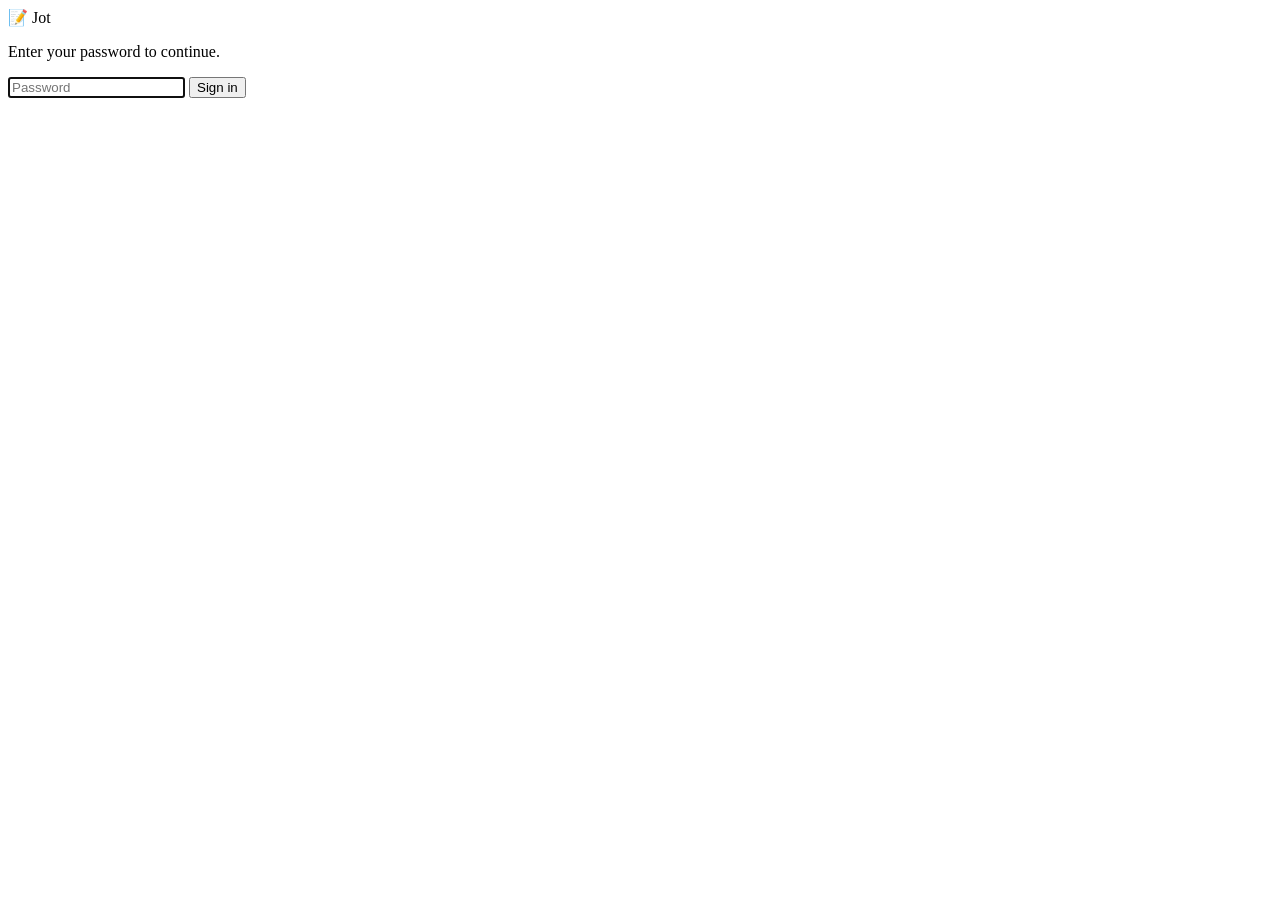
==== web/login.html @ aca96c4a "Initial commit: Jot — a tiny self-hosted Markdown notes app A single-binary, dependency-free notes a" ====
<!DOCTYPE html>
<html lang="en">
<head>
  <meta charset="UTF-8">
  <meta name="viewport" content="width=device-width, initial-scale=1.0">
  <meta name="color-scheme" content="light dark">
  <title>Jot · Sign in</title>
  <link rel="icon" href="data:image/svg+xml,<svg xmlns='http://www.w3.org/2000/svg' viewBox='0 0 100 100'><text y='.9em' font-size='90'>📝</text></svg>">
  <link rel="stylesheet" href="/static/style.css">
</head>
<body class="login-page">
  <form id="login-form" class="login-card">
    <div class="brand"><span class="logo">📝</span> Jot</div>
    <p class="login-sub">Enter your password to continue.</p>
    <input id="password" type="password" placeholder="Password" autocomplete="current-password" autofocus required>
    <button type="submit">Sign in</button>
    <p id="login-error" class="login-error" hidden></p>
  </form>
  <script src="/static/login.js"></script>
</body>
</html>
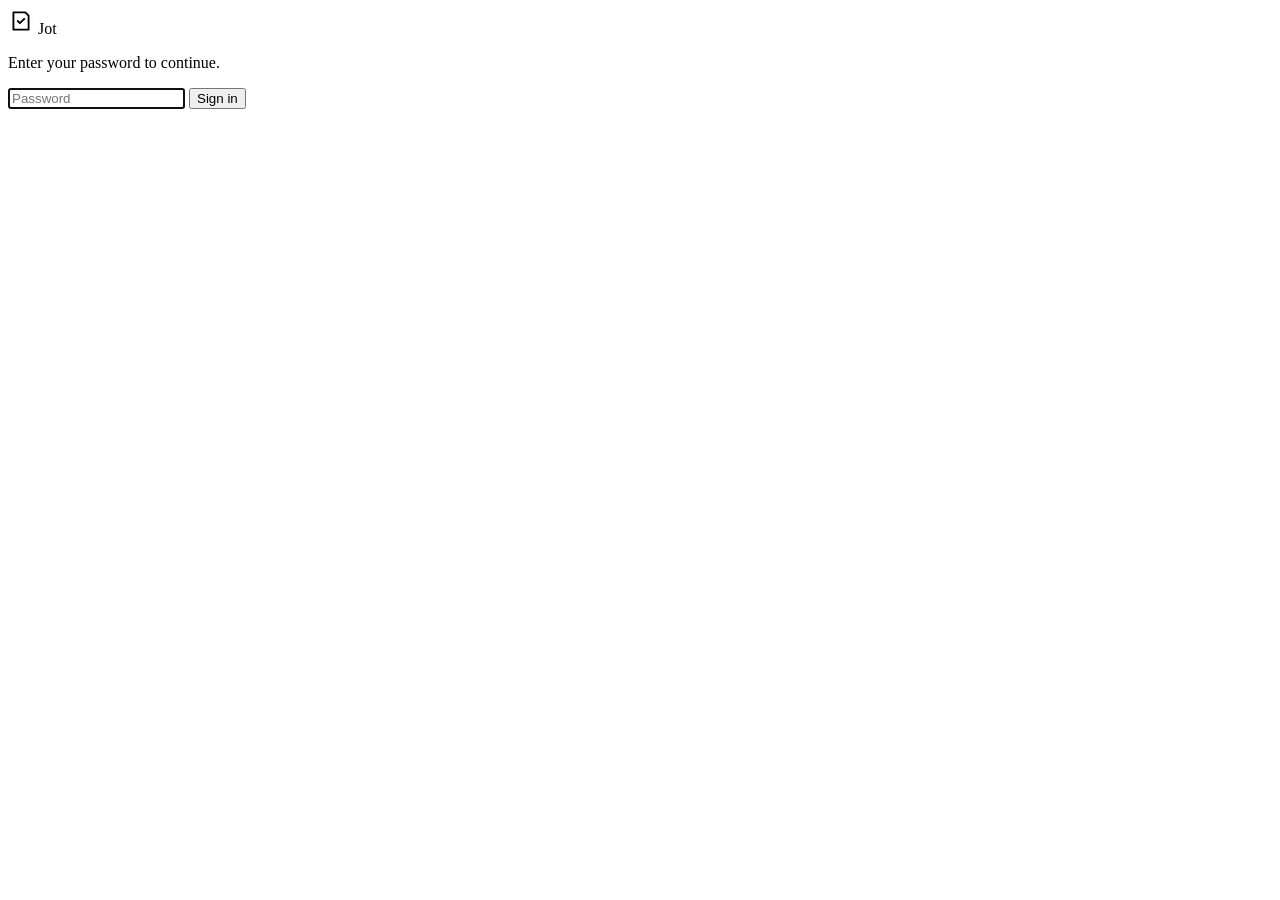
==== commit 67a6bd6f: "Add Keep-style notes: titles, labels, checklists, archive/trash, drag-and-drop Major UI and data-mod" ====
--- a/web/login.html
+++ b/web/login.html
@@ -5,12 +5,12 @@
   <meta name="viewport" content="width=device-width, initial-scale=1.0">
   <meta name="color-scheme" content="light dark">
   <title>Jot · Sign in</title>
-  <link rel="icon" href="data:image/svg+xml,<svg xmlns='http://www.w3.org/2000/svg' viewBox='0 0 100 100'><text y='.9em' font-size='90'>📝</text></svg>">
+  <link rel="icon" href="data:image/svg+xml,<svg xmlns='http://www.w3.org/2000/svg' viewBox='0 0 24 24' fill='none' stroke='%235f6368' stroke-width='1.7' stroke-linecap='round' stroke-linejoin='round'><path d='M5 4h11l3 3v13H5z'/><path d='M9 12l2 2 4-4'/></svg>">
   <link rel="stylesheet" href="/static/style.css">
 </head>
 <body class="login-page">
   <form id="login-form" class="login-card">
-    <div class="brand"><span class="logo">📝</span> Jot</div>
+    <div class="brand"><span class="logo"><svg width="26" height="26" viewBox="0 0 24 24" fill="none" stroke="currentColor" stroke-width="1.7" stroke-linecap="round" stroke-linejoin="round" aria-hidden="true"><path d="M5 4h11l3 3v13H5z"/><path d="M9 12l2 2 4-4"/></svg></span> Jot</div>
     <p class="login-sub">Enter your password to continue.</p>
     <input id="password" type="password" placeholder="Password" autocomplete="current-password" autofocus required>
     <button type="submit">Sign in</button>
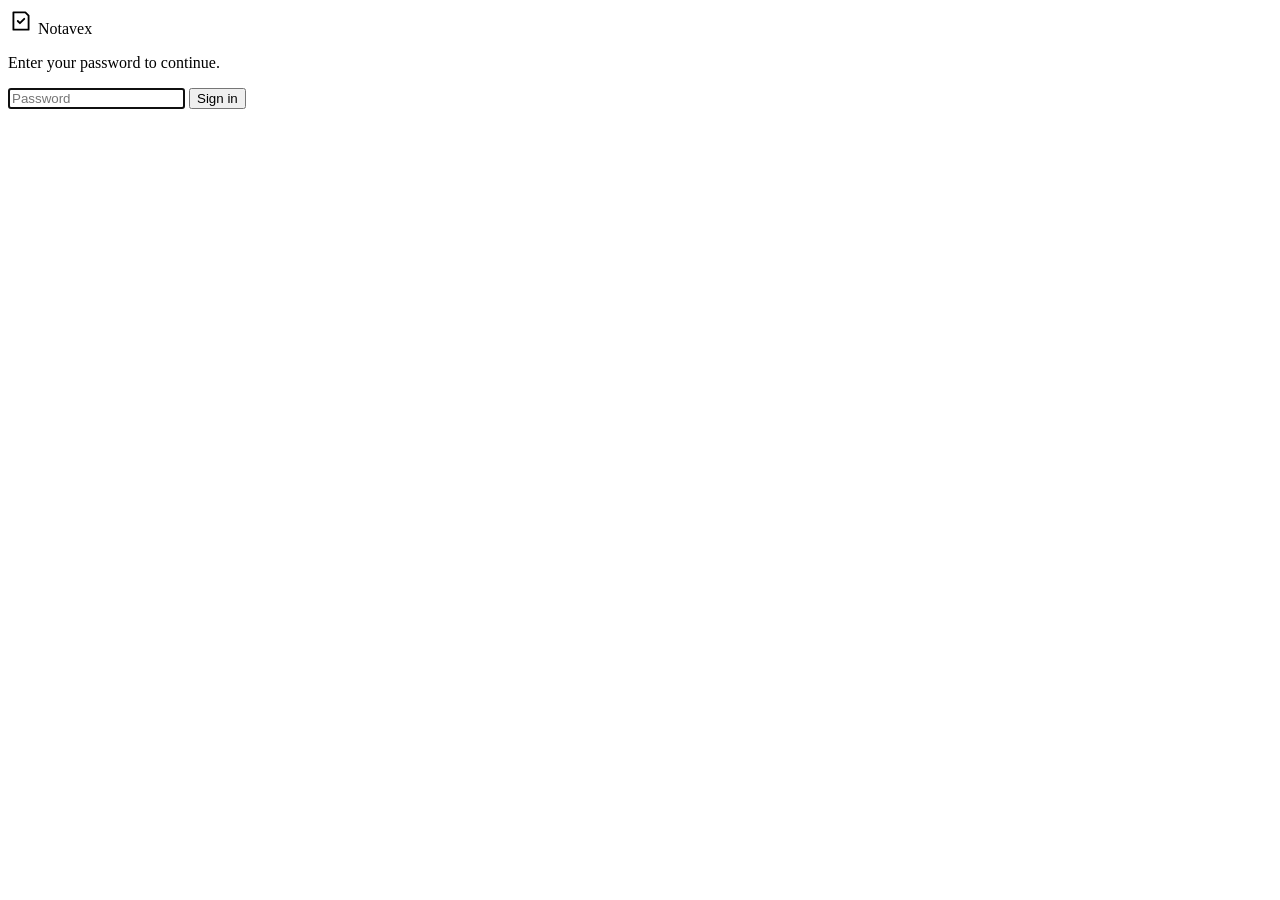
==== commit fe7fd310: "Rebrand from Jot to Notavex Rename the project everywhere: display name and page titles, the Go modu" ====
--- a/web/login.html
+++ b/web/login.html
@@ -4,13 +4,13 @@
   <meta charset="UTF-8">
   <meta name="viewport" content="width=device-width, initial-scale=1.0">
   <meta name="color-scheme" content="light dark">
-  <title>Jot · Sign in</title>
+  <title>Notavex · Sign in</title>
   <link rel="icon" href="data:image/svg+xml,<svg xmlns='http://www.w3.org/2000/svg' viewBox='0 0 24 24' fill='none' stroke='%235f6368' stroke-width='1.7' stroke-linecap='round' stroke-linejoin='round'><path d='M5 4h11l3 3v13H5z'/><path d='M9 12l2 2 4-4'/></svg>">
   <link rel="stylesheet" href="/static/style.css">
 </head>
 <body class="login-page">
   <form id="login-form" class="login-card">
-    <div class="brand"><span class="logo"><svg width="26" height="26" viewBox="0 0 24 24" fill="none" stroke="currentColor" stroke-width="1.7" stroke-linecap="round" stroke-linejoin="round" aria-hidden="true"><path d="M5 4h11l3 3v13H5z"/><path d="M9 12l2 2 4-4"/></svg></span> Jot</div>
+    <div class="brand"><span class="logo"><svg width="26" height="26" viewBox="0 0 24 24" fill="none" stroke="currentColor" stroke-width="1.7" stroke-linecap="round" stroke-linejoin="round" aria-hidden="true"><path d="M5 4h11l3 3v13H5z"/><path d="M9 12l2 2 4-4"/></svg></span> Notavex</div>
     <p class="login-sub">Enter your password to continue.</p>
     <input id="password" type="password" placeholder="Password" autocomplete="current-password" autofocus required>
     <button type="submit">Sign in</button>
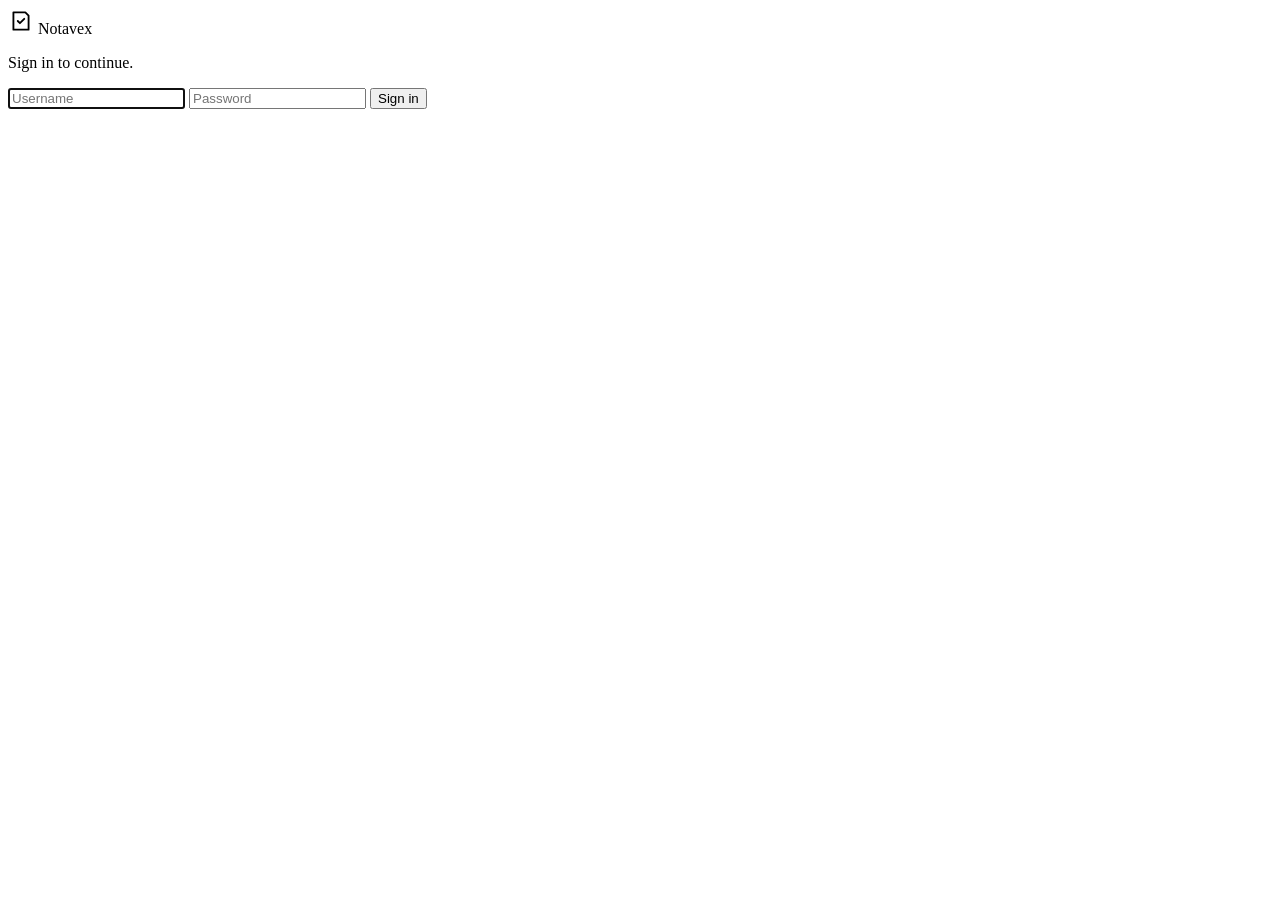
==== commit 15c011e8: "Switch to multi-user accounts with an admin role Replace the single password with an epulonis-style " ====
--- a/web/login.html
+++ b/web/login.html
@@ -4,16 +4,18 @@
   <meta charset="UTF-8">
   <meta name="viewport" content="width=device-width, initial-scale=1.0">
   <meta name="color-scheme" content="light dark">
-  <title>Notavex · Sign in</title>
+  <title>Notavex</title>
   <link rel="icon" href="data:image/svg+xml,<svg xmlns='http://www.w3.org/2000/svg' viewBox='0 0 24 24' fill='none' stroke='%235f6368' stroke-width='1.7' stroke-linecap='round' stroke-linejoin='round'><path d='M5 4h11l3 3v13H5z'/><path d='M9 12l2 2 4-4'/></svg>">
+  <script src="/static/boot.js"></script>
   <link rel="stylesheet" href="/static/style.css">
 </head>
 <body class="login-page">
   <form id="login-form" class="login-card">
     <div class="brand"><span class="logo"><svg width="26" height="26" viewBox="0 0 24 24" fill="none" stroke="currentColor" stroke-width="1.7" stroke-linecap="round" stroke-linejoin="round" aria-hidden="true"><path d="M5 4h11l3 3v13H5z"/><path d="M9 12l2 2 4-4"/></svg></span> Notavex</div>
-    <p class="login-sub">Enter your password to continue.</p>
-    <input id="password" type="password" placeholder="Password" autocomplete="current-password" autofocus required>
-    <button type="submit">Sign in</button>
+    <p class="login-sub" data-i18n="login_sub">Sign in to continue.</p>
+    <input id="username" type="text" data-i18n-ph="login_user" placeholder="Username" autocomplete="username" autofocus required>
+    <input id="password" type="password" data-i18n-ph="login_password" placeholder="Password" autocomplete="current-password" required>
+    <button type="submit" data-i18n="login_signin">Sign in</button>
     <p id="login-error" class="login-error" hidden></p>
   </form>
   <script src="/static/login.js"></script>
